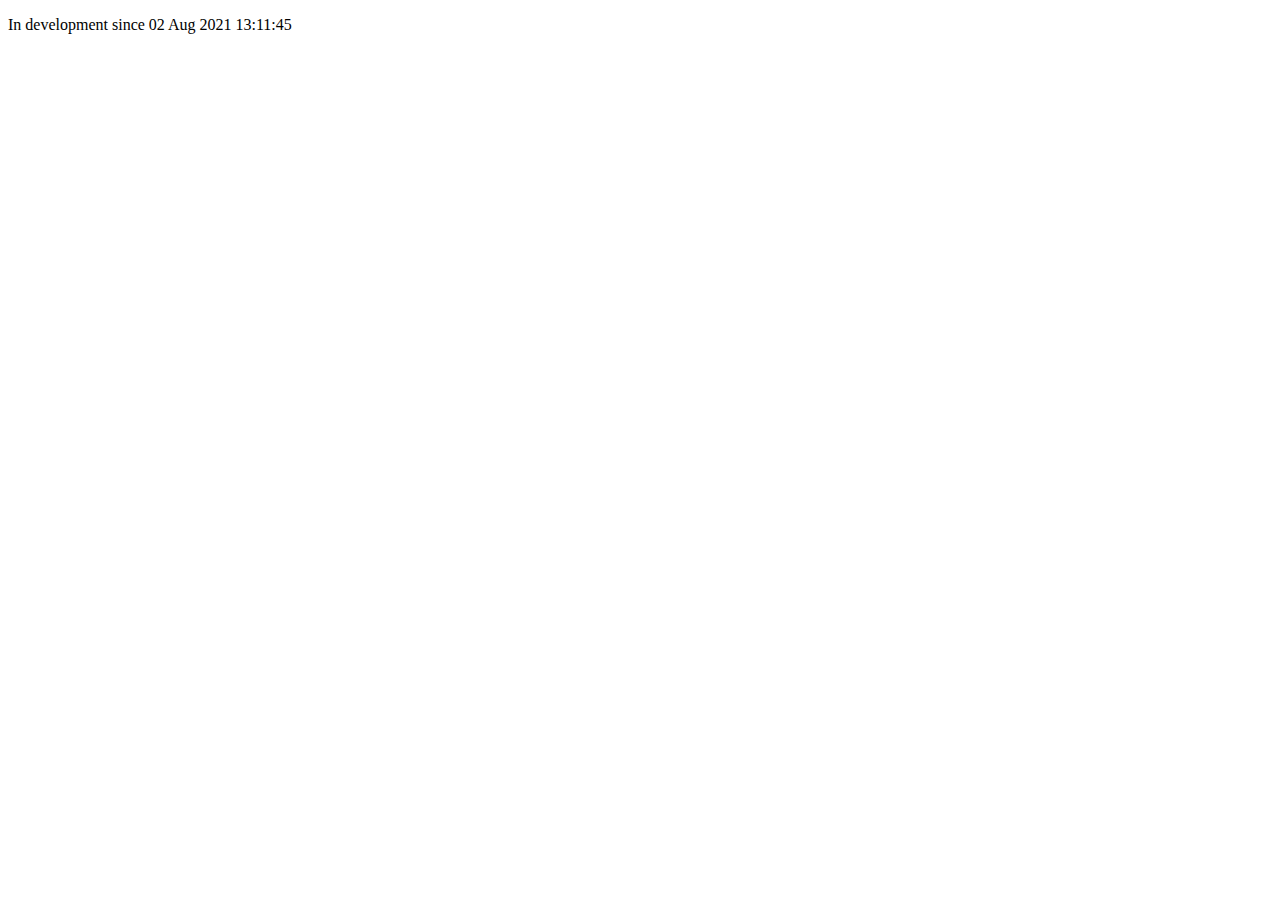
==== index.html @ 39d3516e "Update index.html" ====
<!doctype html>
<html>
  <head>
    <meta charset="utf-8">
    <link rel="shortcut icon" type="image/png" href="img/favicon.png"/>
    <link rel="stylesheet" href="styles/global.css">
    <script src="scripts/main.js"></script>
    <title>Danyil's sandbox</title>
  </head>
  <body>
    <p>In development since 02 Aug 2021 13:11:45</p>
  </body>
</html>
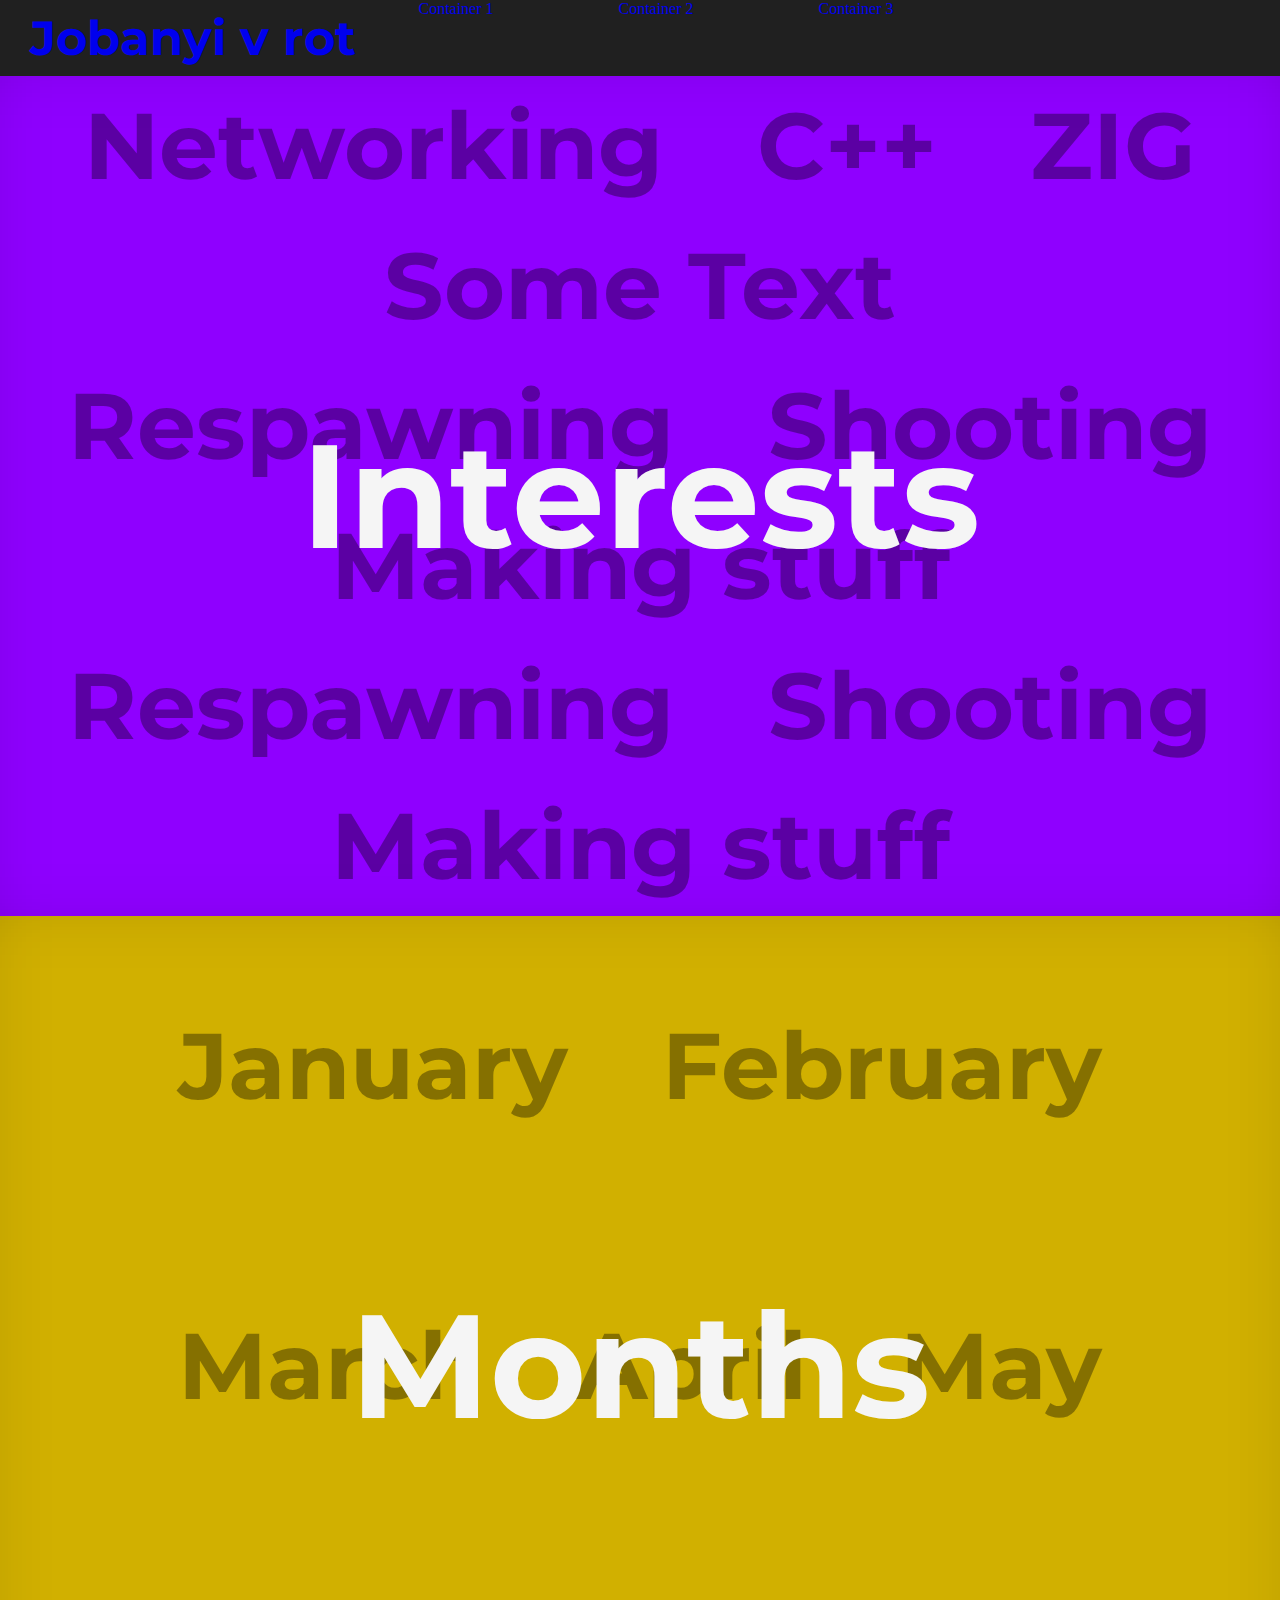
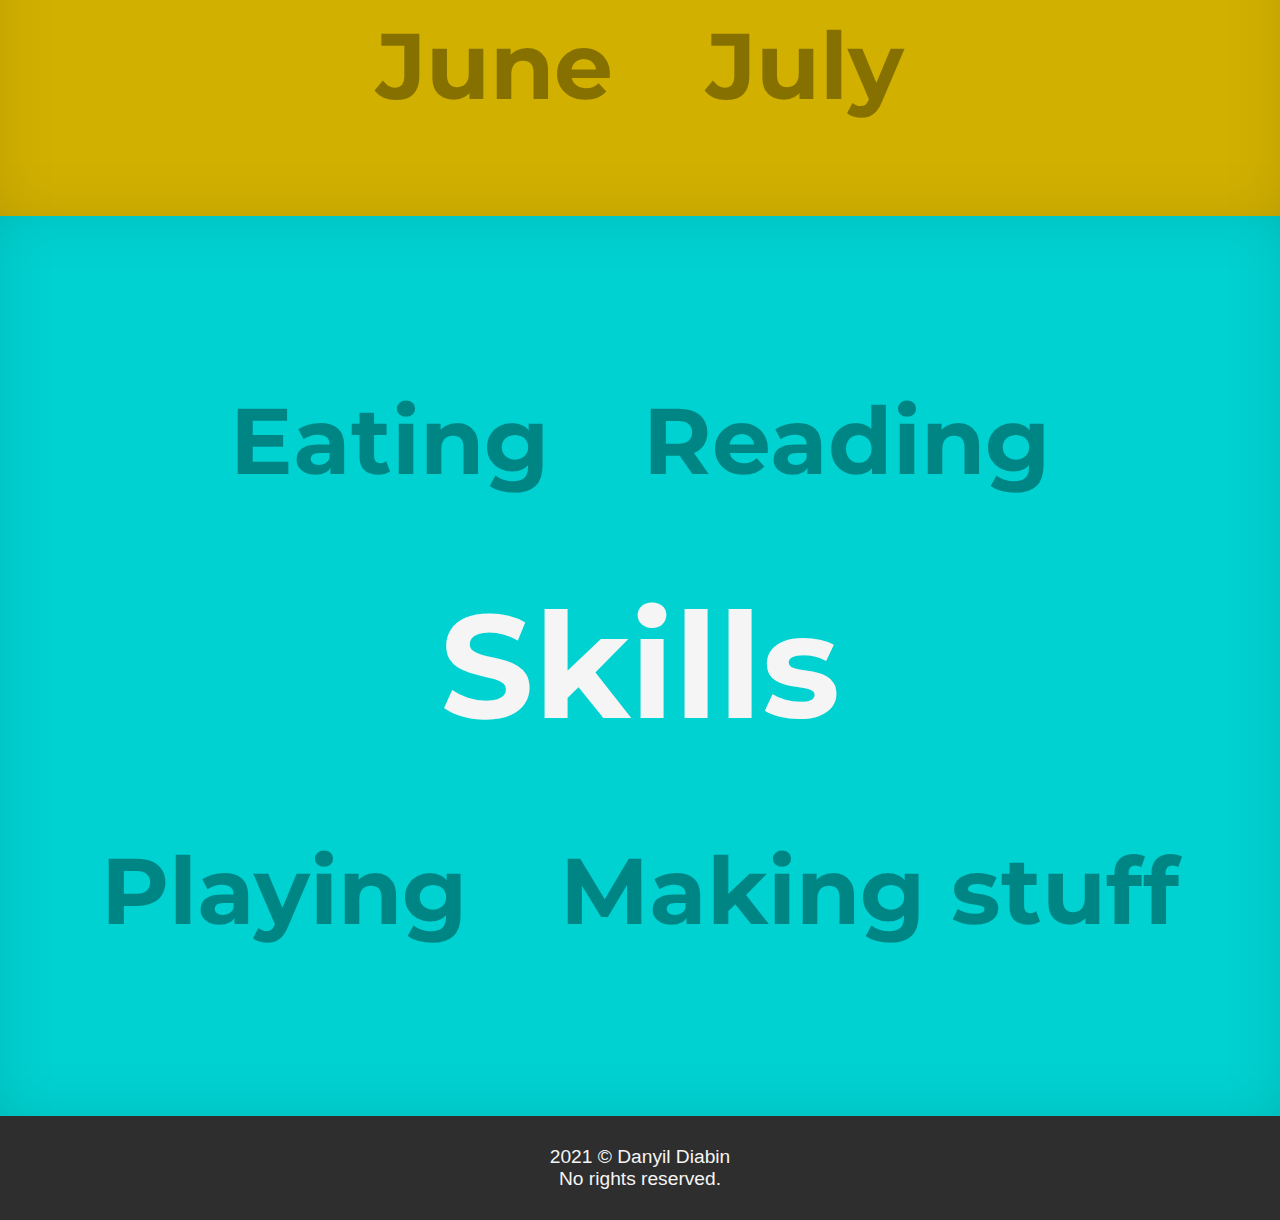
==== commit 457e4a83: "Autoscroll, spaces to tabs, dynamic content generation" ====
--- a/index.html
+++ b/index.html
@@ -1,13 +1,30 @@
 <!doctype html>
 <html>
-  <head>
-    <meta charset="utf-8">
-    <link rel="shortcut icon" type="image/png" href="img/favicon.png"/>
-    <link rel="stylesheet" href="styles/global.css">
-    <script src="scripts/main.js"></script>
-    <title>Danyil's sandbox</title>
-  </head>
-  <body>
-    <p>In development since 02 Aug 2021 13:11:45</p>
-  </body>
-</html>
+	<head>
+		<meta charset="utf-8">
+		<link rel="shortcut icon" type="image/png" href="img/favicon.png"/>
+		<link rel="stylesheet" href="styles/global.css">
+		<link rel="preconnect" href="https://fonts.googleapis.com">
+		<link rel="preconnect" href="https://fonts.gstatic.com" crossorigin>
+		<link href="https://fonts.googleapis.com/css2?family=Montserrat:wght@900&display=swap" rel="stylesheet"> 
+		<script src="scripts/main.js"></script>
+		<title>Danyil's Sandbox</title>
+	</head>
+	<body>
+		<header>
+			<div id="logo">
+				<a href="index.html"><h1>Jobanyi v rot</h1></a>
+			</div>
+			<ul id="navigation">
+				<li><a href="index.html#block1">Container 1</a></li>
+				<li><a href="index.html#block2">Container 2</a></li>
+				<li><a href="index.html#block3">Container 3</a></li>
+			</ul>
+		</header>
+		<main></main>
+		<footer>
+			<p>2021 © Danyil Diabin</p>
+			<p>No rights reserved.</p>
+		</footer>
+	</body>
+</html>--- a/styles/global.css
+++ b/styles/global.css
@@ -0,0 +1,145 @@
+* {
+	margin: 0;
+	border: 0;
+	padding: 0;
+}
+
+a {
+	text-decoration: none;
+}
+
+header {
+	height: 20mm;
+	background-color: #202020;
+	width: 100%;
+	display: flex;
+	flex-direction: row;
+	align-items: center;
+	scroll-snap-align: start;
+}
+
+#logo {
+	/* width: calc(300px - 30px); */
+	padding-left: 30px;
+	font-family: 'Montserrat', sans-serif;
+	font-size: 1.5rem;
+	color: whitesmoke;
+}
+
+#logo a:visited {
+	color: whitesmoke;
+	stroke: none;
+}
+
+header ul {
+	display: flex;
+	flex-direction: row;
+	height: 100%;
+}
+
+header ul li {
+	width: 200px;
+	list-style: none;
+	text-align: center;
+	display: flex;
+	justify-content: center;
+	flex-direction: row;
+}
+
+header ul li a {
+	width: 100%;
+	height: 100%;
+	text-align: center;
+	display: flex;
+	justify-content: center;
+	flex-direction: row;
+}
+
+html{
+	scroll-snap-type: y mandatory;
+}
+
+main {
+	width: 100%;
+}
+
+.mainblock {
+	width: 100%;
+	height: 100vh;
+	overflow: hidden;
+	box-shadow: inset 0px 0px 100pt -80pt black;
+	scroll-snap-align: end;
+}
+
+.mainblock:nth-of-type(1){
+	background-color: #8F00FF;
+	height: calc(100vh - 60px);
+}
+.mainblock:nth-of-type(2){
+	background-color: #D1B000;
+}
+.mainblock:nth-of-type(3){
+	background-color: #00D1D1;
+}
+
+.background {
+	z-index: 0;
+	text-align: left;
+	width: 100%;
+	display: flex;
+	flex-wrap: wrap;
+	flex-direction: row;
+	justify-content: center;
+	align-items: stretch;
+}
+
+.foreground {
+	display: flex;
+	z-index: 1;
+	width: calc(100% - 60px);
+	height: calc(100% - 60px);
+	padding: 30px;
+	position: relative;
+	justify-content: center;
+	flex-direction: column;
+	text-align: center;
+}
+
+.mainblock .foreground h1 {
+	font-family: 'Montserrat', sans-serif;
+	font-size: 20ex;
+	color: whitesmoke;
+}
+
+.mainblock .background h1 {
+	font-family: 'Montserrat', sans-serif;
+	font-size: 70pt;
+	display: flex;
+	justify-content: center;
+	flex-direction: column;
+	margin: 5pt 35pt;
+	box-sizing:content-box;
+	/* animation-iteration-count: infinite;
+	animation-timing-function: linear;
+	animation-name: floatingtext;
+	animation-duration: 5s; */
+	position: relative;
+	color: rgba(0, 0, 0, 0.36);
+}
+
+@keyframes floatingtext {
+	0%   {left: -100px;}
+	100% {left: calc(100% + 100px);}
+  }
+
+footer {
+	height: auto;
+	background-color: #2E2E2E;
+	width: calc(100% - 60px);
+	font-family: Arial, Helvetica, sans-serif;
+	font-size: 1.2rem;
+	padding: 30px;
+	color: whitesmoke;
+	text-align: center;
+	scroll-snap-align: end;
+}
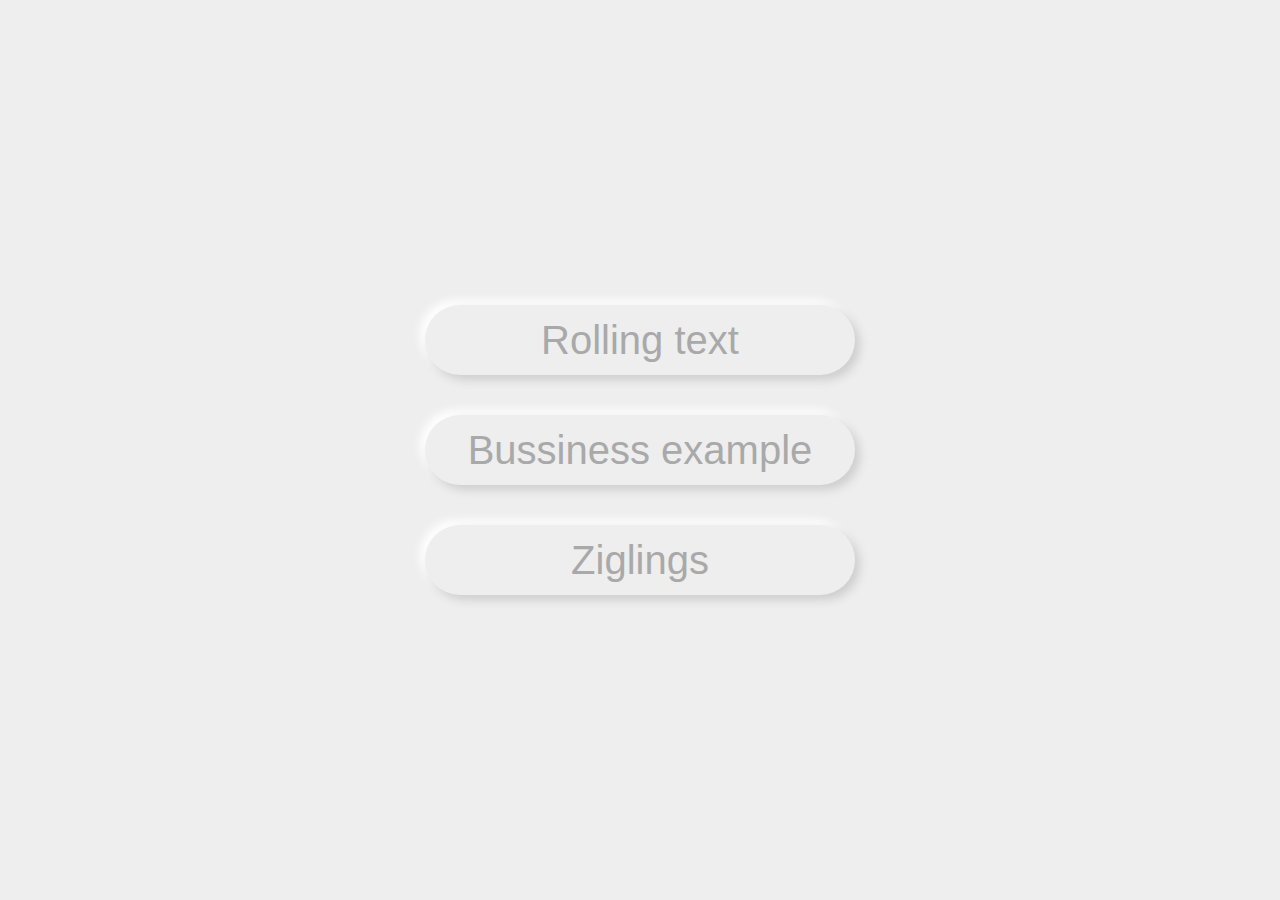
==== commit 5c58c103: "Add other websites" ====
--- a/index.html
+++ b/index.html
@@ -1,30 +1,12 @@
-<!doctype html>
+<!DOCTYPE html>
 <html>
-	<head>
-		<meta charset="utf-8">
-		<link rel="shortcut icon" type="image/png" href="img/favicon.png"/>
-		<link rel="stylesheet" href="styles/global.css">
-		<link rel="preconnect" href="https://fonts.googleapis.com">
-		<link rel="preconnect" href="https://fonts.gstatic.com" crossorigin>
-		<link href="https://fonts.googleapis.com/css2?family=Montserrat:wght@900&display=swap" rel="stylesheet"> 
-		<script src="scripts/main.js"></script>
-		<title>Danyil's Sandbox</title>
-	</head>
-	<body>
-		<header>
-			<div id="logo">
-				<a href="index.html"><h1>Jobanyi v rot</h1></a>
-			</div>
-			<ul id="navigation">
-				<li><a href="index.html#block1">Container 1</a></li>
-				<li><a href="index.html#block2">Container 2</a></li>
-				<li><a href="index.html#block3">Container 3</a></li>
-			</ul>
-		</header>
-		<main></main>
-		<footer>
-			<p>2021 © Danyil Diabin</p>
-			<p>No rights reserved.</p>
-		</footer>
-	</body>
+    <head>
+        <title>Selection</title>
+        <link rel="stylesheet" href="style.css">
+    </head>
+    <body>
+        <a class="polymorphic" href="Rolling text">Rolling text</a>
+        <a class="polymorphic" href="Bussiness example">Bussiness example</a>
+        <a class="polymorphic" href="Ziglings">Ziglings</a>
+    </body>
 </html>--- a/style.css
+++ b/style.css
@@ -0,0 +1,45 @@
+* {
+    margin: 0;
+    padding: 0;
+    border: 0;
+}
+
+body{
+    background: #eeeeee;
+    display: flex;
+    justify-content: center;
+    align-items: center;
+    flex-flow: column nowrap;
+    height: 100vh;
+}
+
+a {
+    text-decoration: none;
+}
+
+.polymorphic {
+    font-size: 40px;
+    width: 400px;
+    padding: 0 15px;
+    height: 70px;
+    margin: 20px;
+    border-radius: 35px;
+    border-style: none;
+    color: darkgray;
+    font-weight: 400;
+    background: #eeeeee;
+    box-shadow: 5px 5px 10px #cecece, -5px -5px 10px #ffffff;
+    font-family: Montserrat, "Open Sans", Helvetica, Arial, sans-serif;
+    display: flex;
+    justify-content: center;
+    align-items: center;
+    cursor: pointer;
+}
+
+.polymorphic:hover {
+    box-shadow: 5px 5px 10px #ffffff, -5px -5px 10px #cecece;
+}
+
+.polymorphic:active {
+    filter: brightness(0.95);
+}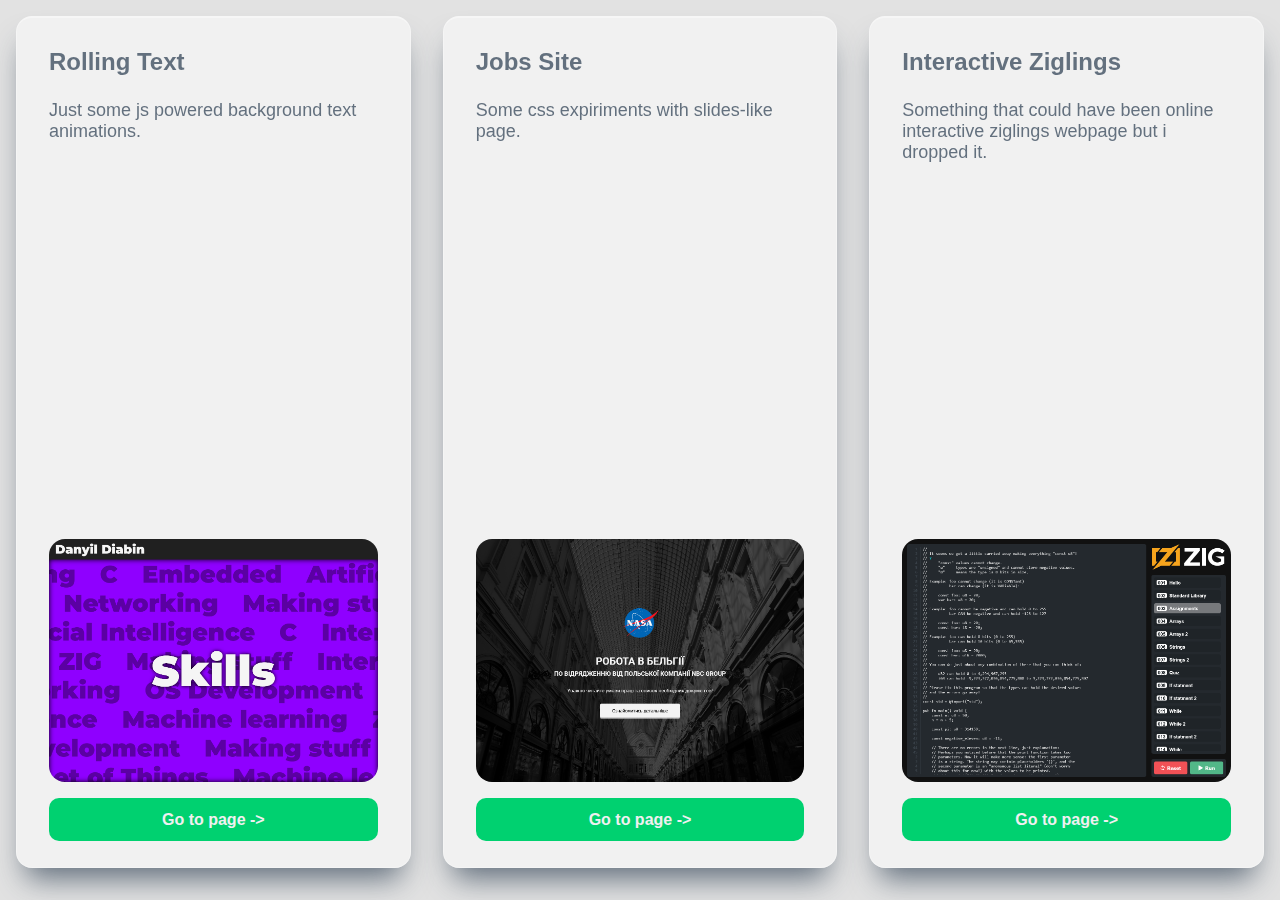
==== commit 72026512: "changed project names and updated main page" ====
--- a/index.html
+++ b/index.html
@@ -1,12 +1,44 @@
 <!DOCTYPE html>
 <html>
-    <head>
-        <title>Selection</title>
-        <link rel="stylesheet" href="style.css">
-    </head>
-    <body>
-        <a class="polymorphic" href="Rolling text">Rolling text</a>
-        <a class="polymorphic" href="Bussiness example">Bussiness example</a>
-        <a class="polymorphic" href="Ziglings">Ziglings</a>
-    </body>
+
+<head>
+    <title>Selection</title>
+    <link rel="stylesheet" href="style.css">
+</head>
+
+<body>
+    <main>
+        <article class="acrylic">
+            <div>
+                <h1>Rolling Text</h1>
+                <p>Just some js powered background text animations.</p>
+            </div>
+            <div class="bottom">
+                <img src="img/rolling-text-preview.png">
+                <a href="Rolling Text/" class="goto">Go to page -></a>
+            </div>
+        </article>
+        <article class="acrylic">
+            <div>
+                <h1>Jobs Site</h1>
+                <p>Some css expiriments with slides-like page.</p>
+            </div>
+            <div class="bottom">
+                <img src="img/jobs-preview.png">
+                <a href="Jobs Site/" class="goto">Go to page -></a>
+            </div>
+        </article>
+        <article class="acrylic">
+            <div>
+                <h1>Interactive Ziglings</h1>
+                <p>Something that could have been online interactive ziglings webpage but i dropped it.</p>
+            </div>
+            <div class="bottom">
+                <img src="img/ziglings-preview.png">
+                <a href="Interactive Ziglings/" class="goto">Go to page -></a>
+            </div>
+        </article>
+    </main>
+</body>
+
 </html>--- a/style.css
+++ b/style.css
@@ -2,10 +2,11 @@
     margin: 0;
     padding: 0;
     border: 0;
+    font-family: Arial, Helvetica, sans-serif;
 }
 
-body{
-    background: #eeeeee;
+body {
+    background: #e2e2e2;
     display: flex;
     justify-content: center;
     align-items: center;
@@ -17,29 +18,70 @@
     text-decoration: none;
 }
 
-.polymorphic {
-    font-size: 40px;
-    width: 400px;
-    padding: 0 15px;
-    height: 70px;
-    margin: 20px;
-    border-radius: 35px;
-    border-style: none;
-    color: darkgray;
-    font-weight: 400;
-    background: #eeeeee;
-    box-shadow: 5px 5px 10px #cecece, -5px -5px 10px #ffffff;
-    font-family: Montserrat, "Open Sans", Helvetica, Arial, sans-serif;
+main article {
+    width: 300000px;
+    min-width: 300px;
+    min-height: 150px;
     display: flex;
-    justify-content: center;
-    align-items: center;
-    cursor: pointer;
+    flex-direction: column;
+    justify-content: space-between;
+    color: rgba(38, 57, 77, 0.7);
 }
 
-.polymorphic:hover {
-    box-shadow: 5px 5px 10px #ffffff, -5px -5px 10px #cecece;
+main {
+    display: flex;
+    flex-wrap: wrap;
+    flex-direction: row;
+    flex-flow: row;
+    width: 100%;
+    height: 100%;
 }
 
-.polymorphic:active {
-    filter: brightness(0.95);
+main article .bottom {
+    display: flex;
+    flex-direction: column;
+}
+
+main article h1 {
+    font-size: x-large;
+    padding-bottom: 1em;
+}
+
+main article p {
+    font-size: large;
+    font-weight: normal;
+    padding-bottom: 1em;
+}
+
+main article .bottom img {
+    width: 100%;
+    border-radius: 1em;
+    margin-bottom: 1em;
+}
+
+.goto {
+    justify-content: center;
+    background-color: rgba(0, 209, 112, 1);
+    display: flex;
+    padding: 0.8em 1em 0.8em 1em;
+    border-radius: 10px;
+    font-weight: bold;
+    color: rgb(240, 240, 240);
+    transition-duration: 150ms;
+}
+
+.goto:hover {
+    background-color: rgb(0, 182, 97);
+}
+
+.acrylic {
+    border: 1px solid rgba(255, 255, 255, 0.3);
+    border-top: 2px solid rgba(255, 255, 255, 0.4);
+    padding: 1.9em 2em 1.6em 2em;
+    margin:1em 1em 2em 1em;
+    border-radius: 1em;
+    background-color: rgba(255, 255, 255, 0.5);
+    box-shadow: rgba(38, 57, 77, 0.7) 0px 20px 30px -10px;
+    backdrop-filter: blur(30px);
+    transition-duration: 150ms;
 }